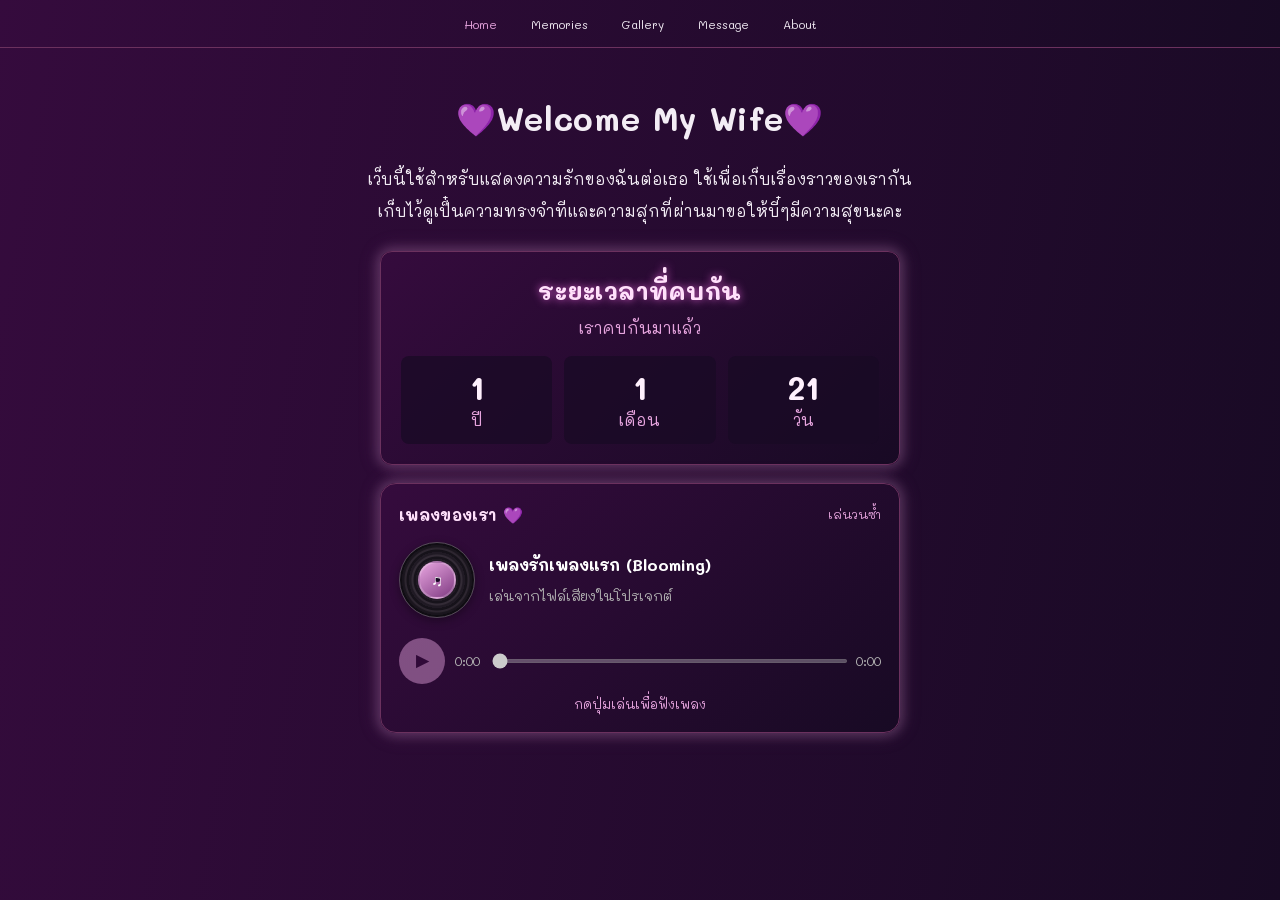
==== index.html @ c188bf72 "first commit" ====
<!DOCTYPE html>
<html lang="en">
<head>
    <meta charset="UTF-8">
    <meta name="viewport" content="width=device-width, initial-scale=1.0">
    <title>💜My girlfriend💜</title>
    <link rel="stylesheet" href="main.css">
</head>
<body>
    <div class="falling-hearts" aria-hidden="true">
        <span>&#x2665;&#xFE0E;</span>
        <span>&#x2665;&#xFE0E;</span>
        <span>&#x2665;&#xFE0E;</span>
        <span>&#x2665;&#xFE0E;</span>
        <span>&#x2665;&#xFE0E;</span>
        <span>&#x2665;&#xFE0E;</span>
        <span>&#x2665;&#xFE0E;</span>
        <span>&#x2665;&#xFE0E;</span>
        <span>&#x2665;&#xFE0E;</span>
        <span>&#x2665;&#xFE0E;</span>
        <span>&#x2665;&#xFE0E;</span>
        <span>&#x2665;&#xFE0E;</span>
    </div>
    <header class="site-header">
        <nav class="main-nav" aria-label="Main navigation">
            <a href="index.html" aria-current="page">Home</a>
            <a href="memories.html">Memories</a>
            <a href="gallery.html">Gallery</a>
            <a href="message.html">Message</a>
            <a href="about.html">About</a>
        </nav>
    </header>

    <main id="home">
        <h1><span class="bouncing-heart" aria-hidden="true">💜</span>Welcome My Wife<span class="bouncing-heart" aria-hidden="true">💜</span></h1>
        <p>เว็บนี้ใช้สำหรับแสดงความรักของฉันต่อเธอ ใช้เพื่อเก็บเรื่องราวของเรากัน</p>
        <p>เก็บไว้ดูเป็๋นความทรงจำทีและความสุกที่ผ่านมาขอให้บี๋ๆมีความสุขนะคะ</p>

        <section class="relationship-counter" data-start-date="2025-10-15" aria-labelledby="relationship-title">
            <h2 id="relationship-title">ระยะเวลาที่คบกัน</h2>
            <p>เราคบกันมาแล้ว</p>
            <div class="relationship-duration" id="relationship-duration" aria-live="polite" aria-atomic="true">
                <div class="duration-unit"><span data-duration="years">-</span><span>ปี</span></div>
                <div class="duration-unit"><span data-duration="months">-</span><span>เดือน</span></div>
                <div class="duration-unit"><span data-duration="days">-</span><span>วัน</span></div>
            </div>
        </section>

        <section class="music-player" aria-labelledby="music-player-title">
            <div class="music-player-heading">
                <h2 id="music-player-title">เพลงของเรา 💜</h2>
                <span>เล่นวนซ้ำ</span>
            </div>
            <audio id="music-audio" loop preload="metadata">
                <source src="scr/เพลง/LANDOKMAI%20-%20เพลงรักเพลงแรก%20(Blooming)%20%5BOfficial%20MV%5D(mp3j.mp3.mp3" type="audio/mpeg">
            </audio>
            <div class="music-track">
                <div class="music-cover" id="music-cover" aria-hidden="true">
                    <span>♫</span>
                </div>
                <div class="music-track-info">
                    <p class="music-track-name" id="music-track-name">เพลงรักเพลงแรก (Blooming)</p>
                    <span>เล่นจากไฟล์เสียงในโปรเจกต์</span>
                </div>
            </div>
            <div class="music-controls">
                <button class="music-play-button" id="music-play" type="button" aria-label="เล่นเพลง" disabled>▶</button>
                <span class="music-time" id="music-current-time">0:00</span>
                <input class="music-progress" id="music-progress" type="range" min="0" max="1000" value="0" aria-label="ตำแหน่งเพลง" disabled>
                <span class="music-time" id="music-duration">0:00</span>
            </div>
            <p class="music-status" id="music-status" role="status" aria-live="polite">กดปุ่มเล่นเพื่อฟังเพลง</p>
        </section>
    </main>
    <script src="relationship-counter.js"></script>
    <script src="music-player.js"></script>
</body>
</html>
---- main.css ----
@import url('https://fonts.googleapis.com/css2?family=Mali:wght@400;500;600;700&display=swap');

* {
    box-sizing: border-box;
}

body {
    margin: 0;
    font-family: 'Mali', 'Trebuchet MS', sans-serif;
    line-height: 1.6;
    background: linear-gradient(100deg, #350b3d, #180a24);
    color: #f3edf5;
    isolation: isolate;
}

.falling-hearts {
    position: fixed;
    z-index: 0;
    inset: 0;
    overflow: hidden;
    pointer-events: none;
}

.falling-hearts span {
    position: absolute;
    top: -10%;
    left: var(--heart-left);
    font-family: Georgia, 'Times New Roman', serif;
    font-weight: 700;
    color: #d81b60;
    font-size: var(--heart-size);
    opacity: 0;
    animation: heart-fall var(--heart-duration) linear var(--heart-delay) infinite;
}

.falling-hearts span:nth-child(1) {
    --heart-left: 5%;
    --heart-size: 45px;
    --heart-duration: 12s;
    --heart-delay: -2s;
}

.falling-hearts span:nth-child(2) {
    --heart-left: 14%;
    --heart-size: 60px;
    --heart-duration: 16s;
    --heart-delay: -11s;
}

.falling-hearts span:nth-child(3) {
    --heart-left: 23%;
    --heart-size: 39px;
    --heart-duration: 14s;
    --heart-delay: -6s;
}

.falling-hearts span:nth-child(4) {
    --heart-left: 32%;
    --heart-size: 54px;
    --heart-duration: 18s;
    --heart-delay: -14s;
}

.falling-hearts span:nth-child(5) {
    --heart-left: 41%;
    --heart-size: 42px;
    --heart-duration: 13s;
    --heart-delay: -4s;
}

.falling-hearts span:nth-child(6) {
    --heart-left: 50%;
    --heart-size: 63px;
    --heart-duration: 17s;
    --heart-delay: -9s;
}

.falling-hearts span:nth-child(7) {
    --heart-left: 59%;
    --heart-size: 42px;
    --heart-duration: 15s;
    --heart-delay: -1s;
}

.falling-hearts span:nth-child(8) {
    --heart-left: 68%;
    --heart-size: 54px;
    --heart-duration: 12s;
    --heart-delay: -8s;
}

.falling-hearts span:nth-child(9) {
    --heart-left: 77%;
    --heart-size: 39px;
    --heart-duration: 19s;
    --heart-delay: -16s;
}

.falling-hearts span:nth-child(10) {
    --heart-left: 86%;
    --heart-size: 60px;
    --heart-duration: 14s;
    --heart-delay: -5s;
}

.falling-hearts span:nth-child(11) {
    --heart-left: 95%;
    --heart-size: 45px;
    --heart-duration: 17s;
    --heart-delay: -12s;
}

.falling-hearts span:nth-child(12) {
    --heart-left: 4%;
    --heart-size: 36px;
    --heart-duration: 20s;
    --heart-delay: -18s;
}

@keyframes heart-fall {
    0% {
        opacity: 0;
        transform: translate3d(0, -5vh, 0) rotate(-18deg);
    }

    12%,
    82% {
        opacity: 0.55;
    }

    100% {
        opacity: 0;
        transform: translate3d(35px, 115vh, 0) rotate(24deg);
    }
}

@media (prefers-reduced-motion: reduce) {
    .falling-hearts {
        display: none;
    }
}

h1,
h2 {
    font-weight: 700;
    letter-spacing: 0.02em;
}

.about-title {
    font-size: clamp(1.7rem, 5vw, 2.4rem);
}

.site-header {
    position: relative;
    z-index: 1;
    min-height: 48px;
    background: linear-gradient(100deg, #350b3d, #180a24);
    border-bottom: 1px solid #6b315e;
}

.main-nav {
    display: flex;
    min-height: 47px;
    align-items: center;
    justify-content: center;
    gap: clamp(18px, 5vw, 34px);
    padding: 0 16px;
}

.main-nav a {
    color: #f3edf5;
    font-size: 12px;
    line-height: 1;
    text-decoration: none;
    white-space: nowrap;
    transition: color 160ms ease;
}

.main-nav a:hover,
.main-nav a:focus-visible,
.main-nav a[aria-current="page"] {
    color: #e7a5df;
}

.main-nav a:focus-visible {
    outline: 2px solid #e7a5df;
    outline-offset: 5px;
}

main {
    position: relative;
    z-index: 1;
    padding: 24px;
}

#home {
    display: flex;
    min-height: calc(100vh - 48px);
    flex-direction: column;
    align-items: center;
    justify-content: flex-start;
    text-align: center;
}

#home p {
    margin: 0;
}

#home p + p {
    margin-top: 6px;
}

.relationship-counter {
    width: min(100%, 520px);
    margin-top: 28px;
    padding: 20px;
    border: 1px solid #6b315e;
    border-radius: 12px;
    background: linear-gradient(135deg, #350b3d, #180a24);
    box-shadow: 0 0 12px 3px rgba(231, 165, 223, 0.24),
        0 0 20px 4px rgba(155, 107, 152, 0.14);
}

.relationship-counter h2 {
    margin: 0 0 4px;
    color: #ffe0fb;
    text-shadow: 0 0 8px #d45bc8;
}

#home .relationship-counter > p {
    color: #e7a5df;
}

.relationship-duration {
    display: grid;
    grid-template-columns: repeat(3, minmax(0, 1fr));
    gap: 12px;
    margin-top: 16px;
}

.duration-unit {
    display: flex;
    flex-direction: column;
    padding: 12px 8px;
    border-radius: 8px;
    background: rgba(24, 10, 36, 0.75);
    color: #e7a5df;
}

.duration-unit span:first-child {
    color: #fff0fd;
    font-size: clamp(1.5rem, 6vw, 2rem);
    font-weight: 700;
    line-height: 1.2;
}

.music-player {
    width: min(100%, 520px);
    margin-top: 18px;
    padding: 18px;
    border: 1px solid #6b315e;
    border-radius: 16px;
    background: linear-gradient(135deg, #350b3d, #180a24);
    box-shadow: 0 0 12px 3px rgba(231, 165, 223, 0.24),
        0 0 20px 4px rgba(155, 107, 152, 0.14);
}

.music-player-heading {
    display: flex;
    align-items: center;
    justify-content: space-between;
    gap: 12px;
    margin-bottom: 14px;
}

.music-player-heading h2 {
    margin: 0;
    color: #ffe0fb;
    font-size: 1rem;
}

.music-player-heading > span {
    color: #e7a5df;
    font-size: 0.75rem;
}

.music-track {
    display: flex;
    align-items: center;
    gap: 14px;
    min-width: 0;
    text-align: left;
}

.music-cover {
    position: relative;
    display: grid;
    width: 76px;
    height: 76px;
    flex: 0 0 76px;
    place-items: center;
    border: 1px solid #554b58;
    border-radius: 50%;
    background: repeating-radial-gradient(
        circle,
        #17131b 0 2px,
        #332b36 3px 4px,
        #211b25 5px 7px
    );
    box-shadow: 0 3px 10px rgba(0, 0, 0, 0.35), inset 0 0 8px #08070a;
}

.music-cover::before {
    position: absolute;
    width: 34px;
    height: 34px;
    border: 2px solid rgba(255, 255, 255, 0.2);
    border-radius: 50%;
    background: linear-gradient(145deg, #e7a5df, #803b83);
    content: "";
}

.music-cover::after {
    position: absolute;
    width: 5px;
    height: 5px;
    border-radius: 50%;
    background: #180a24;
    content: "";
}

.music-cover span {
    z-index: 1;
    color: #fff;
    font-size: 1rem;
    line-height: 1;
}

.music-cover.is-playing {
    animation: vinyl-spin 3s linear infinite;
}

@keyframes vinyl-spin {
    to {
        transform: rotate(360deg);
    }
}

.music-track-info {
    flex: 1;
    min-width: 0;
}

#home .music-track-name {
    overflow: hidden;
    margin: 0 0 4px;
    color: #fff;
    font-weight: 700;
    text-overflow: ellipsis;
    white-space: nowrap;
}

.music-track-info > span {
    color: #b3b3b3;
    font-size: 0.85rem;
}

.music-play-button {
    border: 0;
    border-radius: 999px;
    background: #e7a5df;
    color: #350b3d;
    font-weight: 700;
    cursor: pointer;
    transition: background-color 160ms ease, transform 160ms ease, box-shadow 160ms ease;
}

.music-play-button:not(:disabled):hover {
    transform: translateY(-2px);
    background: #f3c4ed;
    box-shadow: 0 4px 16px rgba(231, 165, 223, 0.3);
}

.music-play-button:focus-visible {
    outline: 2px solid #e7a5df;
    outline-offset: 3px;
}

.music-controls {
    display: grid;
    grid-template-columns: 46px auto minmax(0, 1fr) auto;
    align-items: center;
    gap: 10px;
    margin-top: 20px;
}

.music-play-button {
    width: 46px;
    height: 46px;
    font-size: 1rem;
}

.music-play-button:disabled {
    cursor: not-allowed;
    opacity: 0.45;
}

.music-time {
    color: #b3b3b3;
    font-size: 0.8rem;
    font-variant-numeric: tabular-nums;
}

.music-progress {
    width: 100%;
    height: 4px;
    accent-color: #e7a5df;
    cursor: pointer;
}

.music-progress:disabled {
    cursor: not-allowed;
}

#home .music-status {
    min-height: 1.5em;
    margin: 10px 0 0;
    color: #e7a5df;
    font-size: 0.8rem;
}

@media (max-width: 420px) {
    .music-player {
        padding: 18px 14px;
    }

    .music-track {
        gap: 10px;
    }

    .music-cover {
        width: 60px;
        height: 60px;
        flex-basis: 60px;
    }

    .music-cover::before {
        width: 28px;
        height: 28px;
    }

    .music-controls {
        grid-template-columns: 42px auto minmax(0, 1fr) auto;
        gap: 7px;
    }

    .music-play-button {
        width: 42px;
        height: 42px;
    }
}

@media (prefers-reduced-motion: reduce) {
    .music-cover.is-playing {
        animation: none;
    }
}

.bouncing-heart {
    display: inline-block;
    animation: heart-bounce 900ms ease-in-out infinite;
}

.about-title {
    text-align: center;
}

.bouncing-heart:last-child {
    animation-delay: 150ms;
}

@keyframes heart-bounce {
    0%,
    100% {
        transform: translateY(0);
    }

    50% {
        transform: translateY(-8px);
    }
}

@media (prefers-reduced-motion: reduce) {
    .bouncing-heart {
        animation: none;
    }
}

.photo-grid {
    display: grid;
    grid-template-columns: repeat(auto-fit, minmax(180px, 1fr));
    gap: 16px;
    margin-top: 24px;
}

.pinterest-gallery {
    columns: 4 220px;
    column-gap: 18px;
    margin-top: 24px;
}

.pinterest-card {
    overflow: hidden;
    min-height: 180px;
    margin: 0 0 18px;
    break-inside: avoid;
    border: 1px solid #6b315e;
    border-radius: 12px;
    background: linear-gradient(145deg, rgba(53, 11, 61, 0.72), rgba(24, 10, 36, 0.88));
    box-shadow: 0 0 10px 2px rgba(231, 165, 223, 0.18),
        0 0 18px 3px rgba(155, 107, 152, 0.12);
}

.pinterest-card-short {
    height: 190px;
}

.pinterest-card-medium {
    height: 270px;
}

.pinterest-card-tall {
    height: 360px;
}

.pinterest-card img {
    display: block;
    width: 100%;
    height: auto;
    transition: transform 250ms ease;
}

.pinterest-card:hover img {
    transform: scale(1.035);
}

@media (max-width: 600px) {
    #home h1 {
        max-width: 100%;
        font-size: clamp(1rem, 5vw, 1.5rem);
        white-space: nowrap;
    }

    .pinterest-gallery {
        columns: 2 140px;
        column-gap: 12px;
    }

    .pinterest-card {
        margin-bottom: 12px;
    }
}

@media (prefers-reduced-motion: reduce) {
    .pinterest-card img {
        transition: none;
    }
}

.photo-gallery {
    width: min(100%, 1000px);
    margin: 24px auto 0;
}

.photo-carousel {
    overflow: hidden;
    width: 100%;
    height: clamp(280px, 42vw, 400px);
    cursor: grab;
    touch-action: pan-y;
    user-select: none;
}

.photo-carousel:active {
    cursor: grabbing;
}

.photo-carousel:focus-visible {
    outline: 2px solid #e7a5df;
    outline-offset: 4px;
}

.photo-track {
    position: relative;
    display: flex;
    gap: 20px;
    width: max-content;
    height: 100%;
    padding: 18px 0;
    transition: transform 700ms cubic-bezier(0.22, 0.75, 0.25, 1);
    will-change: transform;
}

.photo-slide {
    flex: 0 0 clamp(240px, 38vw, 340px);
    height: 100%;
    opacity: 0.65;
    transform: scale(0.94);
    transition: opacity 700ms ease, transform 700ms ease;
    z-index: 0;
}

.photo-slide.is-active {
    opacity: 1;
    transform: scale(1);
    z-index: 1;
}

.photo-slide img {
    display: block;
    width: 100%;
    height: 100%;
    border-radius: 12px;
    background: #180a24;
    box-shadow: 0 0 12px 3px rgba(231, 165, 223, 0.4),
        0 0 18px 3px rgba(155, 107, 152, 0.25);
    object-fit: cover;
    pointer-events: none;
}

@media (max-width: 600px) {
    .photo-carousel {
        height: 320px;
    }

    .photo-slide {
        flex-basis: min(72vw, 280px);
    }

}

@media (prefers-reduced-motion: reduce) {
    .photo-track,
    .photo-slide {
        transition: none;
    }
}

.photo-placeholder {
    display: grid;
    min-height: 180px;
    place-items: center;
    padding: 16px;
    border: 1px dashed #9b6b98;
    border-radius: 8px;
    background: #f8f2f8;
    color: #684767;
    text-align: center;
}

.about-content {
    margin-top: 32px;
}

#about-content-title {
    color: #ffe0fb;
    text-shadow: 0 0 6px #e7a5df, 0 0 14px #d45bc8, 0 0 24px #a23b9a;
    animation: title-glow 1.8s ease-in-out infinite alternate;
}

@keyframes title-glow {
    from {
        text-shadow: 0 0 5px #e7a5df, 0 0 12px #d45bc8, 0 0 20px #a23b9a;
    }

    to {
        text-shadow: 0 0 8px #fff0fd, 0 0 18px #ee83e2, 0 0 30px #c34db8;
    }
}

@media (prefers-reduced-motion: reduce) {
    #about-content-title {
        animation: none;
    }
}

.about-icon {
    width: 48px;
    height: 48px;
    margin-left: 8px;
    object-fit: contain;
    vertical-align: middle;
}

.profile-details {
    display: grid;
    grid-template-columns: repeat(3, minmax(0, 1fr));
    gap: 14px;
    margin: 0;
}

.profile-detail {
    padding: 16px;
    border: 1px solid #6b315e;
    border-radius: 8px;
    background: linear-gradient(135deg, #350b3d, #180a24);
    box-shadow: 0 0 10px 2px rgba(231, 165, 223, 0.18),
        0 0 18px 3px rgba(155, 107, 152, 0.12);
    color: #f3edf5;
}

.profile-detail dt {
    margin-bottom: 6px;
    color: #e7a5df;
    font-size: 0.9rem;
}

.profile-detail dd {
    margin: 0;
    font-weight: 600;
}

.about-notes {
    display: grid;
    grid-template-columns: repeat(2, minmax(0, 1fr));
    gap: 16px;
    margin-top: 24px;
}

.about-note-column {
    display: flex;
    flex-direction: column;
    gap: 16px;
    min-width: 0;
}

.about-note {
    border: 1px solid #6b315e;
    border-radius: 8px;
    background: linear-gradient(135deg, #350b3d, #180a24);
    box-shadow: 0 0 10px 2px rgba(231, 165, 223, 0.18),
        0 0 18px 3px rgba(155, 107, 152, 0.12);
}

.about-note summary {
    display: flex;
    min-height: 58px;
    align-items: center;
    justify-content: space-between;
    gap: 12px;
    padding: 16px 18px;
    color: #e7a5df;
    font-weight: 700;
    cursor: pointer;
    list-style: none;
}

.about-note summary::-webkit-details-marker {
    display: none;
}

.about-note summary::after {
    content: "+";
    flex: 0 0 auto;
    color: #ffe0fb;
    font-size: 1.4rem;
    transition: transform 200ms ease;
}

.about-note[open] summary::after {
    content: "−";
    transform: rotate(180deg);
}

.about-note summary:focus-visible {
    outline: 2px solid #e7a5df;
    outline-offset: -4px;
}

.about-note-content {
    display: grid;
    grid-template-rows: 0fr;
    transition: grid-template-rows 350ms ease;
}

.about-note[open] .about-note-content {
    grid-template-rows: 1fr;
}

.about-note-content > ol,
.about-note-content > ul {
    overflow: hidden;
    min-height: 0;
    margin: 0;
    padding: 0 18px;
    list-style-position: inside;
}

.about-note[open] .about-note-content > ol,
.about-note[open] .about-note-content > ul {
    padding-bottom: 18px;
}

.about-note-content li {
    padding-left: 1.4em;
    text-indent: -1.4em;
}

.about-note-content li + li {
    margin-top: 6px;
}

@media (prefers-reduced-motion: reduce) {
    .about-note-content,
    .about-note summary::after {
        transition: none;
    }
}

@media (max-width: 600px) {
    .profile-details {
        grid-template-columns: repeat(2, minmax(0, 1fr));
    }

    .about-notes {
        grid-template-columns: minmax(0, 1fr);
    }
}
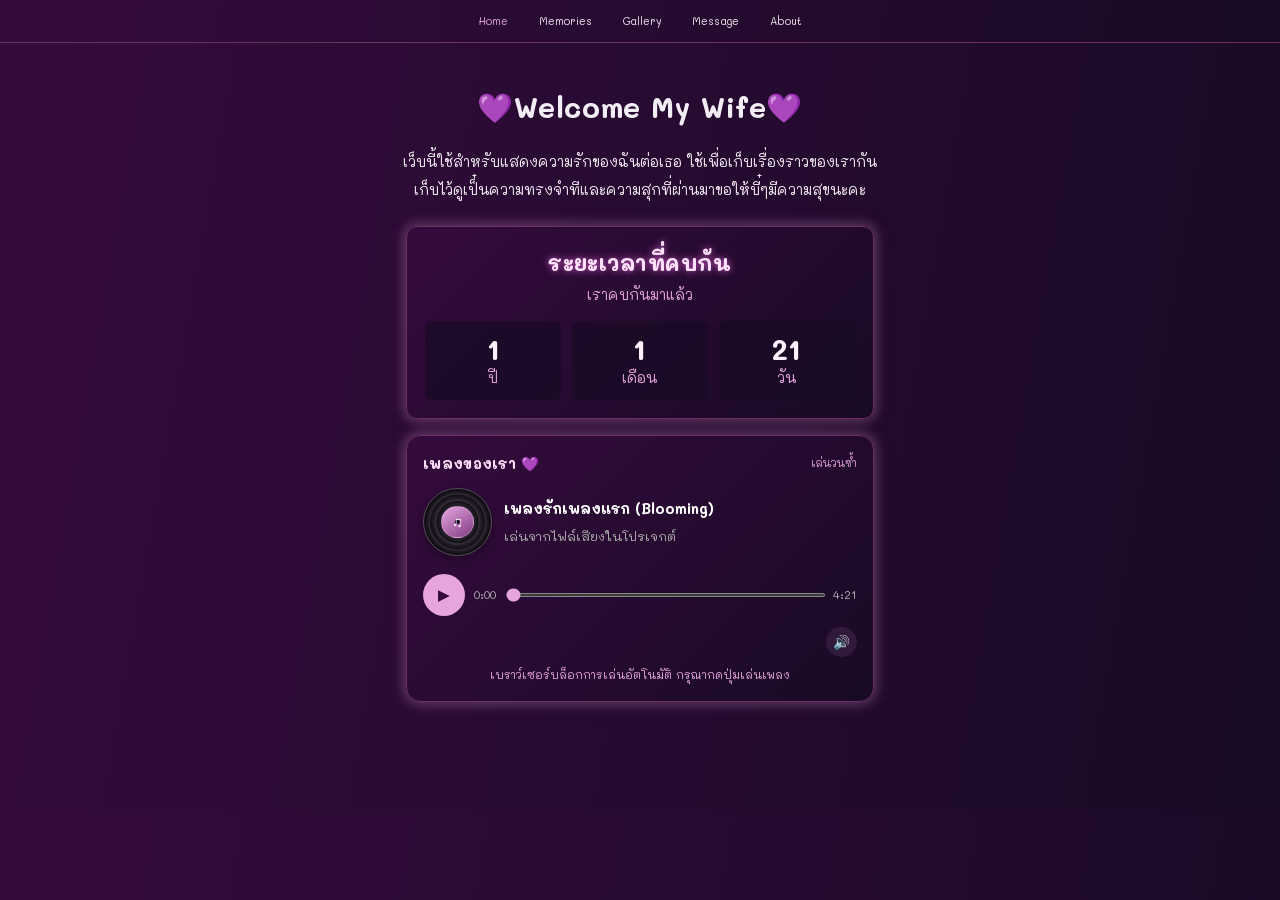
==== commit a45ea900: "ghome_finish" ====
--- a/index.html
+++ b/index.html
@@ -51,8 +51,8 @@
                 <h2 id="music-player-title">เพลงของเรา 💜</h2>
                 <span>เล่นวนซ้ำ</span>
             </div>
-            <audio id="music-audio" loop preload="metadata">
-                <source src="scr/เพลง/LANDOKMAI%20-%20เพลงรักเพลงแรก%20(Blooming)%20%5BOfficial%20MV%5D(mp3j.mp3.mp3" type="audio/mpeg">
+            <audio id="music-audio" autoplay loop preload="metadata">
+                <source src="scr/เพลง/LANDOKMAI%20-%20เพลงรักเพลงแรก%20(Blooming)%20%5BOfficial%20MV%5D(mp3j.cc).mp3" type="audio/mpeg">
             </audio>
             <div class="music-track">
                 <div class="music-cover" id="music-cover" aria-hidden="true">
@@ -69,10 +69,22 @@
                 <input class="music-progress" id="music-progress" type="range" min="0" max="1000" value="0" aria-label="ตำแหน่งเพลง" disabled>
                 <span class="music-time" id="music-duration">0:00</span>
             </div>
-            <p class="music-status" id="music-status" role="status" aria-live="polite">กดปุ่มเล่นเพื่อฟังเพลง</p>
+            <div class="music-volume-control">
+                <button class="music-volume-button" id="music-volume-toggle" type="button"
+                    aria-label="แสดงระดับเสียง" aria-expanded="false" aria-controls="music-volume-panel">🔊</button>
+                <div class="music-volume-panel" id="music-volume-panel" hidden>
+                    <input class="music-volume" id="music-volume" type="range" min="0" max="1" step="0.01" value="0.5" aria-label="ระดับเสียง 50%">
+                    <span class="music-volume-value" id="music-volume-value">50%</span>
+                </div>
+            </div>
+            <p class="music-status" id="music-status" role="status" aria-live="polite">กำลังพยายามเปิดเพลงอัตโนมัติ...</p>
         </section>
     </main>
     <script src="relationship-counter.js"></script>
     <script src="music-player.js"></script>
+    <script src="carousel.js"></script>
+    <script src="gallery.js"></script>
+    <script src="trip-memories.js"></script>
+    <script src="site-navigation.js"></script>
 </body>
 </html>
--- a/main.css
+++ b/main.css
@@ -263,6 +263,10 @@
     background: linear-gradient(135deg, #350b3d, #180a24);
     box-shadow: 0 0 12px 3px rgba(231, 165, 223, 0.24),
         0 0 20px 4px rgba(155, 107, 152, 0.14);
+}
+
+.music-player[hidden] {
+    display: none;
 }
 
 .music-player-heading {
@@ -422,6 +426,75 @@
     cursor: not-allowed;
 }
 
+.music-volume-control {
+    position: relative;
+    display: flex;
+    justify-content: flex-end;
+    margin-top: 12px;
+}
+
+.music-volume-button {
+    display: grid;
+    width: 34px;
+    height: 34px;
+    place-items: center;
+    border: 0;
+    border-radius: 50%;
+    background: rgba(231, 165, 223, 0.1);
+    color: #b56ad9;
+    font-size: 0.95rem;
+    cursor: pointer;
+}
+
+.music-volume-button:hover {
+    background: rgba(231, 165, 223, 0.16);
+    color: #d7a0ed;
+}
+
+.music-volume-button:focus-visible {
+    outline: 2px solid #e7a5df;
+    outline-offset: 3px;
+}
+
+.music-volume-panel {
+    position: absolute;
+    right: 0;
+    bottom: calc(100% + 8px);
+    z-index: 2;
+    display: flex;
+    align-items: center;
+    gap: 10px;
+    padding: 10px 12px;
+    border: 1px solid #6b315e;
+    border-radius: 10px;
+    background: #180a24;
+    box-shadow: 0 6px 18px rgba(0, 0, 0, 0.3);
+}
+
+.music-volume-panel[hidden] {
+    display: none;
+}
+
+.music-volume:focus-visible {
+    outline: 2px solid #e7a5df;
+    outline-offset: 3px;
+}
+
+.music-volume {
+    width: min(120px, 36vw);
+    height: 4px;
+    accent-color: #e7a5df;
+    cursor: pointer;
+}
+
+.music-volume-value {
+    min-width: 3ch;
+    color: #b3b3b3;
+    font-size: 0.8rem;
+    font-variant-numeric: tabular-nums;
+    text-align: right;
+}
+
 #home .music-status {
     min-height: 1.5em;
     margin: 10px 0 0;
@@ -503,34 +576,88 @@
     margin-top: 24px;
 }
 
+.gallery-upload {
+    width: min(100%, 1100px);
+    margin: 24px auto 0;
+    padding: 18px 20px;
+    border: 1px solid #6b315e;
+    border-radius: 12px;
+    background: rgba(24, 10, 36, 0.72);
+}
+
+.gallery-upload h2 {
+    margin: 0;
+    color: #f3c4ed;
+    font-size: 1.2rem;
+}
+
+.gallery-upload > p {
+    margin: 4px 0 12px;
+    color: #d3bfd7;
+}
+
+.gallery-upload-label {
+    display: inline-block;
+    padding: 9px 16px;
+    border-radius: 999px;
+    background: #e7a5df;
+    color: #350b3d;
+    font-weight: 700;
+    cursor: pointer;
+}
+
+.gallery-upload-label:hover {
+    background: #f3c4ed;
+}
+
+.gallery-upload-input {
+    position: absolute;
+    width: 1px;
+    height: 1px;
+    overflow: hidden;
+    clip: rect(0, 0, 0, 0);
+    white-space: nowrap;
+    clip-path: inset(50%);
+}
+
+.gallery-upload:focus-within .gallery-upload-label {
+    outline: 2px solid #e7a5df;
+    outline-offset: 3px;
+}
+
+.gallery-upload-status {
+    min-height: 1.6em;
+}
+
+.gallery-upload-status:empty {
+    display: none;
+}
+
 .pinterest-gallery {
     columns: 4 220px;
-    column-gap: 18px;
-    margin-top: 24px;
+    column-gap: 16px;
+    margin-top: 12px;
+    scrollbar-color: #9b6b98 #180a24;
+    scrollbar-width: thin;
+}
+
+.gallery-photo-count {
+    margin: 20px 0 0;
+    color: #e7a5df;
+    font-size: 0.85rem;
 }
 
 .pinterest-card {
     overflow: hidden;
-    min-height: 180px;
-    margin: 0 0 18px;
-    break-inside: avoid;
+    display: inline-block;
+    width: 100%;
+    margin: 0 0 16px;
     border: 1px solid #6b315e;
     border-radius: 12px;
     background: linear-gradient(145deg, rgba(53, 11, 61, 0.72), rgba(24, 10, 36, 0.88));
     box-shadow: 0 0 10px 2px rgba(231, 165, 223, 0.18),
         0 0 18px 3px rgba(155, 107, 152, 0.12);
-}
-
-.pinterest-card-short {
-    height: 190px;
-}
-
-.pinterest-card-medium {
-    height: 270px;
-}
-
-.pinterest-card-tall {
-    height: 360px;
+    break-inside: avoid;
 }
 
 .pinterest-card img {
@@ -656,6 +783,299 @@
     background: #f8f2f8;
     color: #684767;
     text-align: center;
+}
+
+.trip-gift-editor {
+    width: min(100%, 1100px);
+    margin: 28px auto 0;
+    overflow: hidden;
+    border: 1px solid #6b315e;
+    border-radius: 16px;
+    background: linear-gradient(145deg, rgba(53, 11, 61, 0.9), rgba(24, 10, 36, 0.94));
+    box-shadow: 0 0 18px rgba(155, 107, 152, 0.16);
+}
+
+.trip-gift-toggle {
+    display: flex;
+    min-height: 68px;
+    align-items: center;
+    gap: 12px;
+    padding: 12px 20px;
+    color: #f3c4ed;
+    font-size: clamp(1.2rem, 3vw, 1.6rem);
+    font-weight: 700;
+    cursor: pointer;
+    list-style: none;
+}
+
+.trip-gift-toggle::-webkit-details-marker {
+    display: none;
+}
+
+.trip-gift-toggle:focus-visible {
+    outline: 2px solid #e7a5df;
+    outline-offset: -4px;
+}
+
+.trip-gift-hint {
+    margin-left: auto;
+    color: #d3bfd7;
+    font-size: 0.82rem;
+    font-weight: 400;
+}
+
+.trip-gift-icon {
+    display: inline-block;
+    font-size: 1.8rem;
+    transform-origin: 50% 80%;
+    transition: transform 220ms ease;
+}
+
+.trip-gift-editor[open] .trip-gift-icon {
+    transform: rotate(-12deg) translateY(-2px);
+}
+
+.trip-gift-editor:not([open]) .trip-gift-toggle:hover .trip-gift-icon {
+    animation: gift-wiggle 500ms ease-in-out;
+}
+
+.trip-gift-editor > .trip-editor {
+    width: auto;
+    margin: 0;
+    padding: clamp(16px, 3vw, 24px);
+    border: 0;
+    border-top: 1px solid rgba(231, 165, 223, 0.28);
+    border-radius: 0;
+    background: transparent;
+    box-shadow: none;
+}
+
+.trip-editor,
+.trip-memories {
+    width: min(100%, 1100px);
+    margin: 28px auto 0;
+}
+
+.trip-editor {
+    padding: clamp(18px, 4vw, 30px);
+    border: 1px solid #6b315e;
+    border-radius: 16px;
+    background: rgba(24, 10, 36, 0.72);
+    box-shadow: 0 0 18px rgba(155, 107, 152, 0.16);
+}
+
+.trip-editor h2,
+.trip-memories h2 {
+    margin: 0 0 18px;
+    color: #f3c4ed;
+    font-size: clamp(1.2rem, 3vw, 1.6rem);
+}
+
+.trip-form {
+    display: grid;
+    grid-template-columns: repeat(2, minmax(0, 1fr));
+    gap: 16px;
+}
+
+.trip-field {
+    display: grid;
+    align-content: start;
+    gap: 7px;
+    color: #f3edf5;
+    font-weight: 600;
+}
+
+.trip-field input {
+    width: 100%;
+    min-height: 46px;
+    padding: 10px 12px;
+    border: 1px solid #9b6b98;
+    border-radius: 9px;
+    background: #180a24;
+    color: #f3edf5;
+    font: inherit;
+}
+
+.trip-field input:focus-visible {
+    outline: 2px solid #e7a5df;
+    outline-offset: 2px;
+}
+
+.trip-photo-preview {
+    overflow: hidden;
+    align-self: end;
+    height: 190px;
+    border: 1px solid #6b315e;
+    border-radius: 10px;
+    background: #180a24;
+}
+
+.trip-photo-preview img {
+    width: 100%;
+    height: 100%;
+    object-fit: cover;
+}
+
+.trip-map-preview {
+    grid-column: 1 / -1;
+    overflow: hidden;
+    border: 1px solid #6b315e;
+    border-radius: 10px;
+    background: #180a24;
+}
+
+.trip-map-label,
+.trip-map-placeholder {
+    margin: 0;
+    padding: 10px 14px;
+}
+
+.trip-map-label {
+    color: #f3c4ed;
+    font-weight: 700;
+}
+
+.trip-map-placeholder {
+    min-height: 72px;
+    color: #d3bfd7;
+}
+
+.trip-map-preview iframe,
+.trip-map-frame {
+    display: block;
+    width: 100%;
+    height: 240px;
+    border: 0;
+}
+
+.trip-map-preview iframe[hidden] {
+    display: none;
+}
+
+.trip-submit {
+    justify-self: start;
+    min-height: 44px;
+    padding: 10px 20px;
+    border: 0;
+    border-radius: 999px;
+    background: #e7a5df;
+    color: #350b3d;
+    font: inherit;
+    font-weight: 700;
+    cursor: pointer;
+}
+
+.trip-submit:hover {
+    background: #f3c4ed;
+}
+
+.trip-form-status,
+.trip-empty-state {
+    align-self: center;
+    margin: 0;
+    color: #d3bfd7;
+}
+
+.trip-form-status:empty {
+    display: none;
+}
+
+.trip-list {
+    display: grid;
+    grid-template-columns: repeat(auto-fit, minmax(min(100%, 320px), 1fr));
+    gap: 20px;
+}
+
+.trip-card {
+    overflow: hidden;
+    border: 1px solid #6b315e;
+    border-radius: 14px;
+    background: rgba(24, 10, 36, 0.86);
+    box-shadow: 0 0 14px rgba(155, 107, 152, 0.16);
+}
+
+.trip-card-photo {
+    display: block;
+    width: 100%;
+    aspect-ratio: 4 / 3;
+    background: #180a24;
+    object-fit: cover;
+}
+
+.trip-card-content {
+    padding: 14px 16px 16px;
+}
+
+.trip-card h3 {
+    margin: 0 0 4px;
+    color: #f3c4ed;
+}
+
+.trip-card-place {
+    margin: 0 0 12px;
+    color: #d3bfd7;
+    overflow-wrap: anywhere;
+}
+
+.trip-card-map {
+    overflow: hidden;
+    border-radius: 9px;
+}
+
+.trip-card-map-link {
+    display: inline-block;
+    margin-top: 10px;
+    color: #f3c4ed;
+}
+
+.trip-delete {
+    margin-top: 12px;
+    padding: 7px 12px;
+    border: 1px solid #9b6b98;
+    border-radius: 999px;
+    background: transparent;
+    color: #f3edf5;
+    font: inherit;
+    cursor: pointer;
+}
+
+.trip-delete:hover {
+    background: #350b3d;
+}
+
+@media (max-width: 600px) {
+    .trip-gift-toggle {
+        min-height: 60px;
+        gap: 9px;
+        padding: 10px 14px;
+        font-size: 1.15rem;
+    }
+
+    .trip-gift-hint {
+        font-size: 0.72rem;
+    }
+
+    .trip-form {
+        grid-template-columns: 1fr;
+    }
+
+    .trip-map-preview {
+        grid-column: auto;
+    }
+
+    .trip-photo-preview {
+        height: 220px;
+    }
+}
+
+@media (prefers-reduced-motion: reduce) {
+    .trip-gift-icon {
+        transition: none;
+    }
+
+    .trip-gift-editor:not([open]) .trip-gift-toggle:hover .trip-gift-icon {
+        animation: none;
+    }
 }
 
 .about-content {
@@ -825,4 +1245,461 @@
     .about-notes {
         grid-template-columns: minmax(0, 1fr);
     }
+}
+
+.message-page {
+    width: min(100%, 1160px);
+    margin: 0 auto;
+}
+
+.message-hero {
+    position: relative;
+    overflow: hidden;
+    margin: 8px auto 30px;
+    padding: clamp(24px, 5vw, 42px) 20px;
+    border: 1px solid rgba(231, 165, 223, 0.45);
+    border-radius: 24px;
+    background:
+        radial-gradient(ellipse at 50% 0, rgba(231, 165, 223, 0.2), transparent 68%),
+        linear-gradient(145deg, rgba(53, 11, 61, 0.92), rgba(24, 10, 36, 0.94));
+    box-shadow: 0 0 24px rgba(231, 165, 223, 0.12);
+    text-align: center;
+}
+
+.message-eyebrow {
+    margin: 0 0 4px;
+    color: #e7a5df;
+    font-size: 0.8rem;
+    letter-spacing: 0.18em;
+    text-transform: uppercase;
+}
+
+.message-hero h1 {
+    display: flex;
+    align-items: center;
+    justify-content: center;
+    gap: 0.12em;
+    margin: 0;
+    color: #fff0fd;
+    font-size: clamp(1.7rem, 5vw, 2.8rem);
+    text-shadow: 0 0 16px rgba(212, 91, 200, 0.6);
+    white-space: nowrap;
+}
+
+.message-title-heart {
+    display: inline-block;
+    flex: 0 0 auto;
+    animation: heart-bounce 1.4s ease-in-out infinite;
+}
+
+.message-dedication {
+    margin: 4px 0 0;
+    color: #f3c4ed;
+    font-size: 1.1rem;
+}
+
+.message-intro {
+    margin: 14px 0 0;
+    color: #d3bfd7;
+}
+
+.message-gift {
+    margin-bottom: 14px;
+    overflow: hidden;
+    border: 1px solid rgba(231, 165, 223, 0.45);
+    border-radius: 18px;
+    background: linear-gradient(145deg, rgba(53, 11, 61, 0.78), rgba(24, 10, 36, 0.9));
+    box-shadow: 0 5px 18px rgba(231, 165, 223, 0.1);
+}
+
+.message-gift-toggle {
+    display: flex;
+    min-height: 64px;
+    align-items: center;
+    gap: 12px;
+    padding: 10px 16px;
+    color: #fff0fd;
+    font-weight: 700;
+    cursor: pointer;
+    list-style: none;
+}
+
+.message-gift-toggle::-webkit-details-marker {
+    display: none;
+}
+
+.message-gift-toggle:focus-visible {
+    outline: 2px solid #e7a5df;
+    outline-offset: -4px;
+    border-radius: 18px;
+}
+
+.message-gift-hint {
+    margin-left: auto;
+    color: #d3bfd7;
+    font-size: 0.82rem;
+    font-weight: 400;
+}
+
+.message-gift-icon {
+    position: relative;
+    display: inline-block;
+    width: 38px;
+    height: 36px;
+    flex: 0 0 auto;
+}
+
+.message-gift-box {
+    position: absolute;
+    right: 3px;
+    bottom: 1px;
+    left: 3px;
+    height: 22px;
+    border: 1px solid #f3c4ed;
+    border-radius: 3px 3px 6px 6px;
+    background: linear-gradient(90deg, #a94b9d 0 38%, #f3c4ed 38% 58%, #a94b9d 58%);
+}
+
+.message-gift-lid {
+    position: absolute;
+    z-index: 1;
+    top: 10px;
+    right: 1px;
+    left: 1px;
+    height: 8px;
+    border: 1px solid #f3c4ed;
+    border-radius: 3px;
+    background: linear-gradient(90deg, #c36bb8 0 38%, #fff0fd 38% 58%, #c36bb8 58%);
+    transform-origin: 4px 100%;
+    transition: transform 220ms ease;
+}
+
+.message-gift-bow {
+    position: absolute;
+    z-index: 2;
+    top: 3px;
+    left: 17px;
+    width: 4px;
+    height: 9px;
+    border-radius: 50%;
+    background: #f3c4ed;
+}
+
+.message-gift-bow::before,
+.message-gift-bow::after {
+    position: absolute;
+    top: 0;
+    width: 9px;
+    height: 7px;
+    border: 1px solid #f3c4ed;
+    border-radius: 80% 20% 70% 30%;
+    background: #a94b9d;
+    content: "";
+}
+
+.message-gift-bow::before {
+    right: 2px;
+    transform: rotate(25deg);
+}
+
+.message-gift-bow::after {
+    left: 2px;
+    transform: scaleX(-1) rotate(25deg);
+}
+
+.message-gift[open] .message-gift-lid {
+    transform: translate(-5px, -5px) rotate(-24deg);
+}
+
+.message-gift:not([open]) .message-gift-toggle:hover .message-gift-icon {
+    animation: gift-wiggle 500ms ease-in-out;
+}
+
+@keyframes gift-wiggle {
+    25% { transform: rotate(-8deg) translateY(-2px); }
+    50% { transform: rotate(8deg) translateY(-2px); }
+    75% { transform: rotate(-5deg); }
+}
+
+.message-composer {
+    margin: 0;
+    padding: 14px 16px;
+    border-top: 1px solid rgba(231, 165, 223, 0.25);
+}
+
+.message-composer label {
+    display: block;
+    margin-bottom: 5px;
+    color: #f3c4ed;
+    font-weight: 600;
+    font-size: 0.9rem;
+}
+
+.message-composer input,
+.message-composer textarea {
+    display: block;
+    width: 100%;
+    padding: 8px 10px;
+    border: 1px solid rgba(231, 165, 223, 0.45);
+    border-radius: 12px;
+    background: rgba(15, 8, 24, 0.72);
+    color: #fff0fd;
+    font: inherit;
+}
+
+.message-composer input {
+    margin-bottom: 9px;
+}
+
+.message-composer textarea {
+    min-height: 72px;
+    resize: vertical;
+}
+
+.message-composer input::placeholder,
+.message-composer textarea::placeholder {
+    color: #bda9c5;
+}
+
+.message-composer input:focus-visible,
+.message-composer textarea:focus-visible,
+.message-composer button:focus-visible {
+    outline: 2px solid #e7a5df;
+    outline-offset: 3px;
+}
+
+.message-composer-footer {
+    display: flex;
+    align-items: center;
+    justify-content: space-between;
+    gap: 14px;
+    margin-top: 8px;
+}
+
+.message-composer-footer p {
+    margin: 0;
+    color: #d3bfd7;
+    font-size: 0.9rem;
+}
+
+.message-composer button {
+    flex: 0 0 auto;
+    padding: 7px 14px;
+    border: 1px solid #e7a5df;
+    border-radius: 999px;
+    background: #e7a5df;
+    color: #2b1230;
+    font: inherit;
+    font-size: 0.9rem;
+    font-weight: 700;
+    cursor: pointer;
+    transition: background-color 180ms ease, transform 180ms ease;
+}
+
+.message-composer button:hover {
+    transform: translateY(-1px);
+    background: #f3c4ed;
+}
+
+.message-hero-sparkle {
+    position: absolute;
+    top: 20px;
+    right: clamp(18px, 8vw, 90px);
+    color: #f3c4ed;
+    font-size: 1.5rem;
+}
+
+.love-notes {
+    display: grid;
+    grid-template-columns: repeat(2, minmax(0, 1fr));
+    align-items: start;
+    gap: 14px;
+}
+
+.love-note {
+    overflow: hidden;
+    border: 1px solid rgba(155, 107, 152, 0.68);
+    border-radius: 14px;
+    background: linear-gradient(145deg, rgba(53, 11, 61, 0.8), rgba(24, 10, 36, 0.9));
+    box-shadow: 0 5px 16px rgba(0, 0, 0, 0.16);
+    transition: border-color 180ms ease, transform 180ms ease, box-shadow 180ms ease;
+}
+
+.love-note:hover {
+    transform: translateY(-2px);
+    border-color: #e7a5df;
+    box-shadow: 0 7px 20px rgba(231, 165, 223, 0.12);
+}
+
+.love-note[open] {
+    border-color: rgba(231, 165, 223, 0.82);
+}
+
+.love-note summary {
+    display: flex;
+    min-height: 64px;
+    align-items: center;
+    gap: 12px;
+    padding: 12px 16px;
+    color: #fff0fd;
+    font-weight: 600;
+    cursor: pointer;
+    list-style: none;
+}
+
+.love-note summary::-webkit-details-marker {
+    display: none;
+}
+
+.love-note summary::after {
+    content: "＋";
+    margin-left: auto;
+    color: #e7a5df;
+    font-size: 1rem;
+    transition: transform 180ms ease;
+}
+
+.love-note[open] summary::after {
+    content: "−";
+    transform: rotate(180deg);
+}
+
+.love-note summary:focus-visible {
+    outline: 2px solid #e7a5df;
+    outline-offset: -4px;
+}
+
+.love-note-number {
+    display: inline-grid;
+    width: 42px;
+    height: 34px;
+    flex: 0 0 auto;
+    place-items: center;
+    border: 1px solid rgba(231, 165, 223, 0.35);
+    border-radius: 999px;
+    background: rgba(231, 165, 223, 0.12);
+    color: #f3c4ed;
+    font-size: 0.78rem;
+    font-variant-numeric: tabular-nums;
+}
+
+.love-note-title {
+    min-width: 0;
+}
+
+.love-note-content {
+    padding: 0 18px 16px 70px;
+    color: #e4d7e8;
+    overflow-wrap: anywhere;
+}
+
+.love-note-content p {
+    margin: 0;
+}
+
+.love-note-content p + p {
+    margin-top: 10px;
+}
+
+.love-note-letter {
+    background:
+        radial-gradient(ellipse at 100% 0, rgba(231, 165, 223, 0.12), transparent 55%),
+        linear-gradient(145deg, rgba(53, 11, 61, 0.86), rgba(24, 10, 36, 0.94));
+}
+
+.message-footer {
+    margin: 30px 0 8px;
+    color: #f3c4ed;
+    font-size: 1.15rem;
+    font-weight: 700;
+    text-align: center;
+}
+
+.message-footer span {
+    display: inline-block;
+    margin-left: 4px;
+    font-size: 1.4rem;
+    animation: heart-bounce 1.2s ease-in-out infinite;
+}
+
+@media (max-width: 600px) {
+    .message-page {
+        padding: 16px;
+    }
+
+    .message-hero {
+        margin-top: 0;
+        margin-bottom: 20px;
+        border-radius: 18px;
+    }
+
+    .message-intro {
+        font-size: 0.9rem;
+    }
+
+    .message-composer {
+        padding: 12px;
+    }
+
+    .message-gift-toggle {
+        min-height: 58px;
+        gap: 9px;
+        padding: 8px 12px;
+        font-size: 0.92rem;
+    }
+
+    .message-gift-hint {
+        font-size: 0.72rem;
+    }
+
+    .message-composer-footer {
+        align-items: stretch;
+        flex-direction: column;
+    }
+
+    .message-composer button {
+        align-self: flex-start;
+    }
+
+    .love-notes {
+        grid-template-columns: minmax(0, 1fr);
+        gap: 10px;
+    }
+
+    .love-note-content {
+        padding-left: 18px;
+    }
+}
+
+@media (prefers-reduced-motion: reduce) {
+    .message-title-heart,
+    .message-footer span {
+        animation: none;
+    }
+
+    .love-note {
+        transition: none;
+    }
+
+    .message-composer button {
+        transition: none;
+    }
+
+    .message-gift-lid {
+        transition: none;
+    }
+
+    .message-gift:not([open]) .message-gift-toggle:hover .message-gift-icon {
+        animation: none;
+    }
+
+    .love-note:hover {
+        transform: none;
+    }
+}
+
+@media (min-width: 601px) {
+    body {
+        zoom: 0.9;
+    }
 }
